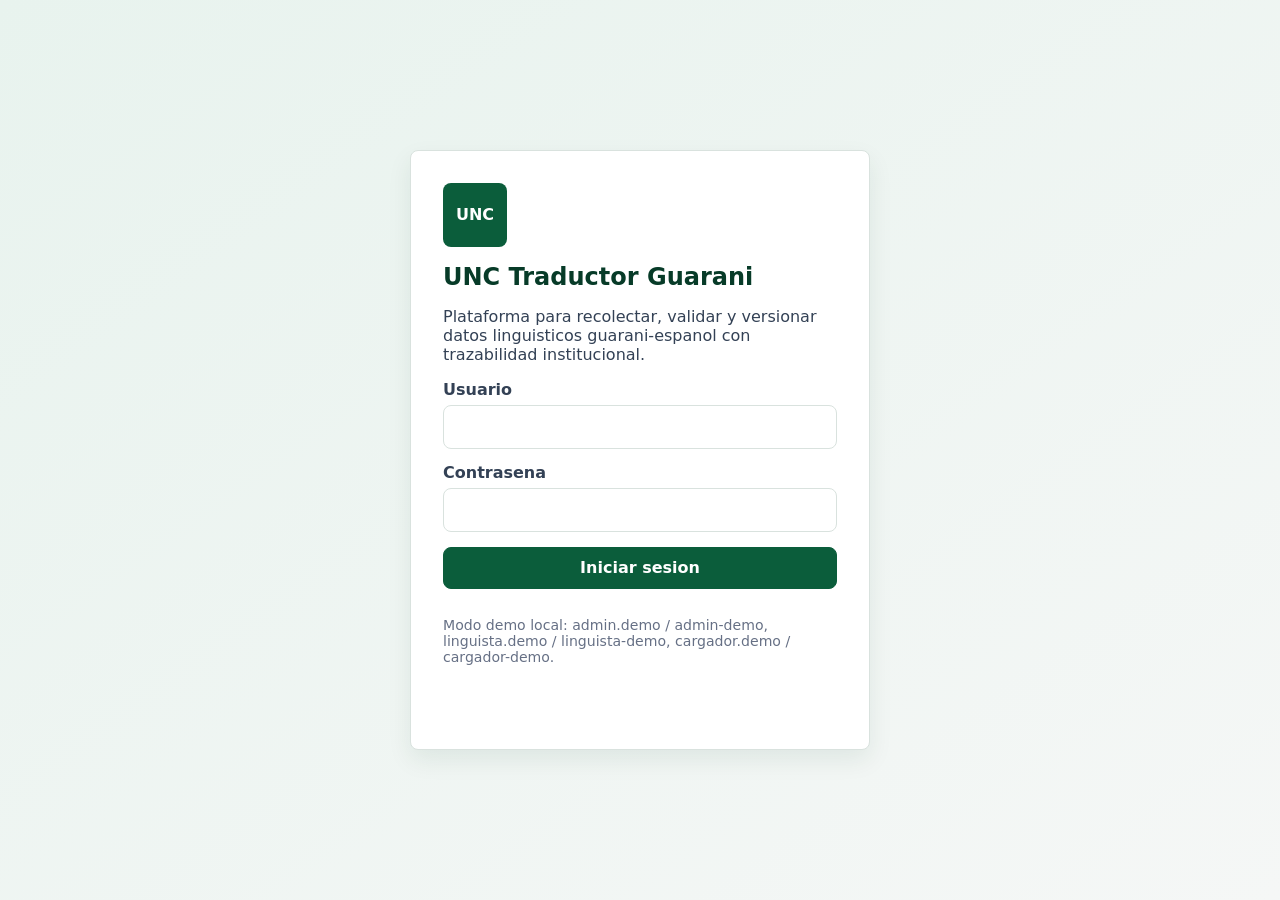
==== index.html @ 48bc78a9 "Publicar piloto UNC Traductor Guarani" ====
<!doctype html>
<html lang="es">
  <head>
    <meta charset="utf-8" />
    <meta name="viewport" content="width=device-width, initial-scale=1" />
    <meta name="theme-color" content="#0B5D3B" />
    <title>UNC Traductor Guarani</title>
    <link rel="manifest" href="manifest.json" />
    <link rel="icon" href="assets/icon.svg" type="image/svg+xml" />
    <link rel="stylesheet" href="styles.css" />
  </head>
  <body>
    <noscript>Esta aplicacion necesita JavaScript para grabar audio, guardar datos locales y sincronizar registros.</noscript>

    <section id="loginView" class="login-shell" aria-labelledby="loginTitle">
      <div class="login-panel">
        <div class="brand-mark" aria-hidden="true">UNC</div>
        <h1 id="loginTitle">UNC Traductor Guarani</h1>
        <p>Plataforma para recolectar, validar y versionar datos linguisticos guarani-espanol con trazabilidad institucional.</p>
        <form id="loginForm" class="form-grid">
          <label>
            Usuario
            <input id="loginUser" name="usuario" autocomplete="username" required />
          </label>
          <label>
            Contrasena
            <input id="loginPassword" name="password" type="password" autocomplete="current-password" required />
          </label>
          <button class="primary full" type="submit">Iniciar sesion</button>
          <p class="hint">Modo demo local: admin.demo / admin-demo, linguista.demo / linguista-demo, cargador.demo / cargador-demo.</p>
          <div id="loginMessage" class="message" role="status"></div>
        </form>
      </div>
    </section>

    <div id="appShell" class="app-shell hidden">
      <header class="topbar">
        <div class="brand">
          <div class="brand-mark small" aria-hidden="true">UNC</div>
          <div>
            <strong>UNC Traductor Guarani</strong>
            <span id="appVersionLabel">v0.1.0</span>
          </div>
        </div>
        <div class="session-box">
          <span id="onlineBadge" class="badge info">Verificando conexion</span>
          <span id="currentUserLabel"></span>
          <button id="logoutBtn" class="ghost" type="button">Salir</button>
        </div>
      </header>

      <div class="layout">
        <nav class="tabs" aria-label="Modulos principales">
          <button class="tab active" data-tab="inicio" type="button">Inicio</button>
          <button class="tab" data-tab="consentimiento" data-permission="capture" type="button">Consentimiento</button>
          <button class="tab" data-tab="perfil" data-permission="capture" type="button">Perfil</button>
          <button class="tab" data-tab="grabar" data-permission="capture" type="button">Grabar</button>
          <button class="tab" data-tab="registros" data-permission="review" type="button">Registros</button>
          <button class="tab" data-tab="dashboard" data-permission="dashboard" type="button">Dashboard</button>
          <button class="tab" data-tab="traductor" data-permission="translate" type="button">Traductor</button>
          <button class="tab" data-tab="admin" data-permission="admin" type="button">Admin</button>
          <button class="tab" data-tab="exports" data-permission="exports" type="button">Exportar</button>
          <button class="tab" data-tab="sync" type="button">Sync</button>
          <button class="tab" data-tab="ayuda" type="button">Ayuda</button>
        </nav>

        <main class="content">
          <section id="tab-inicio" class="tab-panel active" aria-labelledby="inicioTitle">
            <div class="page-heading">
              <div>
                <h2 id="inicioTitle">Inicio</h2>
                <p>Recolecta audios, textos, traducciones y correcciones validadas para construir corpus auditables y mejorar progresivamente modelos UNC.</p>
              </div>
              <button class="primary" data-jump="grabar" type="button">Nueva grabacion</button>
            </div>
            <div class="kpi-grid">
              <article class="kpi-card"><span>Grabaciones</span><strong id="kpiRecordings">0</strong></article>
              <article class="kpi-card"><span>Pendientes sync</span><strong id="kpiPending">0</strong></article>
              <article class="kpi-card"><span>Participantes</span><strong id="kpiParticipants">0</strong></article>
              <article class="kpi-card"><span>Prompts activos</span><strong id="kpiPrompts">0</strong></article>
            </div>
            <div class="panel-grid two">
              <section class="panel">
                <h3>Estado operativo</h3>
                <dl class="meta-list">
                  <div><dt>Usuario conectado</dt><dd id="homeUser">-</dd></div>
                  <div><dt>Rol</dt><dd id="homeRole">-</dd></div>
                  <div><dt>Ultima sincronizacion</dt><dd id="lastSyncAt">Sin sincronizar</dd></div>
                  <div><dt>Version de consentimiento</dt><dd id="consentVersionLabel">-</dd></div>
                  <div><dt>Backend</dt><dd id="backendModeLabel">Demo local</dd></div>
                </dl>
              </section>
              <section class="panel">
                <h3>Accesos rapidos</h3>
                <div class="quick-actions">
                  <button data-jump="consentimiento" type="button">Consentimiento</button>
                  <button data-jump="perfil" type="button">Perfil linguistico</button>
                  <button data-jump="sync" type="button">Sincronizar</button>
                  <button data-jump="ayuda" type="button">Ayuda</button>
                </div>
              </section>
            </div>
          </section>

          <section id="tab-consentimiento" class="tab-panel" aria-labelledby="consentTitle">
            <div class="page-heading">
              <div>
                <h2 id="consentTitle">Consentimiento informado</h2>
                <p>Antes de grabar, el participante debe aceptar el uso de su voz y datos linguisticos bajo reglas claras.</p>
              </div>
              <span id="consentStatusBadge" class="badge warning">Pendiente</span>
            </div>
            <form id="consentForm" class="panel form-grid">
              <div class="notice">
                Se grabara la voz del participante leyendo textos en guarani. Los audios y metadatos podran utilizarse para investigacion, desarrollo linguistico, reconocimiento de voz, evaluacion de pronunciacion y entrenamiento futuro de modelos, siempre con revision y gobernanza institucional.
              </div>
              <label>
                Alias o seudonimo
                <input id="consentAlias" name="alias" placeholder="Opcional" />
              </label>
              <label class="check-row">
                <input id="anonymousMode" type="checkbox" />
                Participacion anonima o seudonima
              </label>
              <label class="check-row">
                <input id="consentAccepted" type="checkbox" required />
                Acepto participar y autorizo la grabacion de voz bajo la version vigente del consentimiento.
              </label>
              <button class="primary" type="submit">Registrar consentimiento</button>
              <div id="consentMessage" class="message" role="status"></div>
            </form>
          </section>

          <section id="tab-perfil" class="tab-panel" aria-labelledby="profileTitle">
            <div class="page-heading">
              <div>
                <h2 id="profileTitle">Perfil linguistico minimo</h2>
                <p>El perfil evita recolectar datos personales directos y permite analizar cobertura por edad, territorio, variante y dominio del idioma.</p>
              </div>
              <span id="participantIdBadge" class="badge">Sin perfil</span>
            </div>
            <form id="profileForm" class="panel form-grid columns">
              <label>Rango de edad
                <select id="ageRange" required>
                  <option value="">Seleccionar</option>
                  <option>12-17</option><option>18-29</option><option>30-44</option><option>45-59</option><option>60+</option><option>No declara</option>
                </select>
              </label>
              <label>Departamento
                <input id="department" placeholder="Concepcion, San Pedro..." />
              </label>
              <label>Distrito
                <input id="district" />
              </label>
              <label>Comunidad
                <input id="community" />
              </label>
              <label>Lengua materna
                <select id="nativeLanguage" required>
                  <option value="">Seleccionar</option>
                  <option>Guarani</option><option>Espanol</option><option>Guarani y espanol</option><option>Otra</option><option>No declara</option>
                </select>
              </label>
              <label>Nivel de guarani
                <select id="guaraniLevel" required>
                  <option value="">Seleccionar</option>
                  <option>Basico</option><option>Intermedio</option><option>Avanzado</option><option>Nativo</option><option>No declara</option>
                </select>
              </label>
              <label>Variante guarani
                <input id="guaraniVariant" placeholder="Si corresponde" />
              </label>
              <label>Otros idiomas
                <input id="otherLanguages" placeholder="Separar por coma" />
              </label>
              <button class="primary span" type="submit">Guardar perfil</button>
              <div id="profileMessage" class="message span" role="status"></div>
            </form>
          </section>

          <section id="tab-grabar" class="tab-panel" aria-labelledby="recordTitle">
            <div class="page-heading">
              <div>
                <h2 id="recordTitle">Lectura guiada y grabacion</h2>
                <p>Los textos se seleccionan priorizando baja cobertura para mejorar el valor de cada nueva muestra del corpus acustico.</p>
              </div>
              <button id="nextPromptBtn" type="button">Siguiente texto</button>
            </div>
            <section class="prompt-panel">
              <div class="prompt-meta">
                <span id="promptIdLabel">prompt_id: -</span>
                <span id="promptTopicLabel">tema: -</span>
                <span id="promptDifficultyLabel">nivel: -</span>
              </div>
              <p id="promptText" class="prompt-text">Cargando texto...</p>
              <details>
                <summary>Traduccion y fuente</summary>
                <p id="promptSpanish">Sin traduccion disponible.</p>
                <p id="promptSource" class="hint"></p>
              </details>
            </section>
            <section class="panel recorder">
              <div class="rec-status">
                <span id="recordState" class="badge">Listo</span>
                <strong id="recordTimer">00:00</strong>
                <span id="recordQualityHint" class="hint">Duracion valida: 1.2 a 90 segundos.</span>
              </div>
              <div class="rec-controls">
                <button id="startRecordBtn" class="primary" type="button">Grabar</button>
                <button id="pauseRecordBtn" type="button" disabled>Pausar</button>
                <button id="stopRecordBtn" type="button" disabled>Detener</button>
                <button id="discardRecordBtn" class="danger" type="button" disabled>Descartar</button>
              </div>
              <audio id="audioPlayback" controls class="full-width hidden"></audio>
              <label>Notas de campo
                <textarea id="fieldNotes" rows="3" placeholder="Ruido, interrupciones, variante, observaciones breves..."></textarea>
              </label>
              <div class="rec-controls">
                <button id="saveLocalBtn" class="primary" type="button" disabled>Guardar en cola</button>
                <button id="syncNowBtn" type="button">Sincronizar ahora</button>
              </div>
              <div id="recordMessage" class="message" role="status"></div>
            </section>
          </section>

          <section id="tab-registros" class="tab-panel" aria-labelledby="recordsTitle">
            <div class="page-heading">
              <div>
                <h2 id="recordsTitle">Registros</h2>
                <p>Revision de metadatos, estado de sincronizacion y calidad de audio.</p>
              </div>
              <button id="refreshRecordsBtn" type="button">Actualizar</button>
            </div>
            <div class="workbench">
              <aside class="filters panel">
                <h3>Filtros</h3>
                <label>Estado calidad
                  <select id="filterQuality"><option value="">Todos</option></select>
                </label>
                <label>Sincronizacion
                  <select id="filterSync">
                    <option value="">Todos</option>
                    <option>PENDIENTE</option>
                    <option>SINCRONIZADO</option>
                    <option>ERROR_SYNC</option>
                    <option>LOCAL_DEMO</option>
                  </select>
                </label>
                <label>Buscar texto
                  <input id="filterSearch" />
                </label>
              </aside>
              <section class="panel table-panel">
                <div id="recordsTable" class="table-wrap"></div>
              </section>
            </div>
          </section>

          <section id="tab-dashboard" class="tab-panel" aria-labelledby="dashboardTitle">
            <div class="page-heading">
              <div>
                <h2 id="dashboardTitle">Dashboard</h2>
                <p>Indicadores funcionales para cobertura, calidad, sincronizacion y evolucion temporal.</p>
              </div>
              <button id="refreshDashboardBtn" type="button">Recalcular</button>
            </div>
            <div class="kpi-grid">
              <article class="kpi-card"><span>Textos cubiertos</span><strong id="dashCovered">0</strong></article>
              <article class="kpi-card"><span>Pendiente revision</span><strong id="dashPendingReview">0</strong></article>
              <article class="kpi-card"><span>Aprobadas</span><strong id="dashApproved">0</strong></article>
              <article class="kpi-card"><span>Duracion total</span><strong id="dashDuration">0m</strong></article>
            </div>
            <div class="panel-grid two">
              <section class="panel"><h3>Cobertura por tema</h3><div id="topicChart" class="bar-chart"></div></section>
              <section class="panel"><h3>Estados de calidad</h3><div id="qualityChart" class="bar-chart"></div></section>
            </div>
            <section class="panel"><h3>Cobertura por texto</h3><div id="promptCoverageChart" class="bar-chart dense"></div></section>
          </section>

          <section id="tab-traductor" class="tab-panel" aria-labelledby="translatorTitle">
            <div class="page-heading">
              <div>
                <h2 id="translatorTitle">Retroalimentacion del traductor</h2>
                <p>Las evaluaciones y correcciones no entrenan automaticamente el modelo: entran a revision y solo luego alimentan el corpus paralelo.</p>
              </div>
              <span id="modelVersionBadge" class="badge info">Modelo: no conectado</span>
            </div>
            <form id="translatorForm" class="panel form-grid">
              <label>Direccion
                <select id="translationDirection">
                  <option value="gn-es">Guarani a espanol</option>
                  <option value="es-gn">Espanol a guarani</option>
                </select>
              </label>
              <label>Texto original
                <textarea id="translationInput" rows="4" required></textarea>
              </label>
              <button class="primary" type="submit">Consultar traductor</button>
              <label>Traduccion generada
                <textarea id="translationOutput" rows="4" readonly></textarea>
              </label>
              <label>Correccion humana
                <textarea id="translationCorrection" rows="4" placeholder="Completar si la traduccion requiere correccion"></textarea>
              </label>
              <label>Evaluacion
                <select id="translationRating">
                  <option value="">Seleccionar</option>
                  <option value="CORRECTA">Correcta</option>
                  <option value="PARCIAL">Parcial</option>
                  <option value="INCORRECTA">Incorrecta</option>
                </select>
              </label>
              <button id="saveFeedbackBtn" type="button">Guardar evaluacion</button>
              <div id="translatorMessage" class="message" role="status"></div>
            </form>
          </section>

          <section id="tab-admin" class="tab-panel" aria-labelledby="adminTitle">
            <div class="page-heading">
              <div>
                <h2 id="adminTitle">Administracion</h2>
                <p>Gestion de textos, catalogos operativos y revision linguistica en modo demo local o backend configurado.</p>
              </div>
            </div>
            <div class="panel-grid two">
              <section class="panel">
                <h3>Nuevo texto de lectura</h3>
                <form id="promptForm" class="form-grid">
                  <label>Texto guarani<textarea id="adminPromptText" rows="4" required></textarea></label>
                  <label>Texto normalizado<textarea id="adminPromptNormalized" rows="3"></textarea></label>
                  <label>Traduccion espanol<textarea id="adminPromptSpanish" rows="3"></textarea></label>
                  <label>Tema<input id="adminPromptTopic" /></label>
                  <label>Nivel<select id="adminPromptDifficulty"><option>basico</option><option>intermedio</option><option>avanzado</option></select></label>
                  <label>Fuente<input id="adminPromptSource" /></label>
                  <button class="primary" type="submit">Guardar texto</button>
                </form>
              </section>
              <section class="panel">
                <h3>Textos disponibles</h3>
                <div id="adminPromptsTable" class="table-wrap"></div>
              </section>
            </div>
          </section>

          <section id="tab-exports" class="tab-panel" aria-labelledby="exportsTitle">
            <div class="page-heading">
              <div>
                <h2 id="exportsTitle">Exportacion para corpus</h2>
                <p>Separa corpus acustico, monolingue y paralelo; distingue datos crudos, validados y rechazados.</p>
              </div>
            </div>
            <div class="panel-grid two">
              <section class="panel">
                <h3>Archivos locales</h3>
                <div class="quick-actions">
                  <button data-export="metadata_recordings.csv" type="button">metadata_recordings.csv</button>
                  <button data-export="participants_anonymized.csv" type="button">participants_anonymized.csv</button>
                  <button data-export="prompts.csv" type="button">prompts.csv</button>
                  <button data-export="manifest_asr.jsonl" type="button">manifest_asr.jsonl</button>
                  <button data-export="parallel_guarani_spanish.csv" type="button">parallel_guarani_spanish.csv</button>
                  <button data-export="quality_review.csv" type="button">quality_review.csv</button>
                </div>
              </section>
              <section class="panel">
                <h3>Ciclo incremental</h3>
                <ol class="compact-list">
                  <li>Dato recibido y validacion automatica.</li>
                  <li>Revision humana por rol autorizado.</li>
                  <li>Ingreso al corpus institucional versionado.</li>
                  <li>Entrenamiento por lotes y evaluacion.</li>
                  <li>Publicacion solo si supera metricas minimas.</li>
                </ol>
              </section>
            </div>
          </section>

          <section id="tab-sync" class="tab-panel" aria-labelledby="syncTitle">
            <div class="page-heading">
              <div>
                <h2 id="syncTitle">Sincronizacion offline</h2>
                <p>Los datos locales no se borran hasta confirmar guardado remoto de audio y metadatos.</p>
              </div>
              <button id="manualSyncBtn" class="primary" type="button">Sincronizar pendientes</button>
            </div>
            <section class="panel">
              <dl class="meta-list">
                <div><dt>Registros pendientes</dt><dd id="syncPendingCount">0</dd></div>
                <div><dt>Errores de sync</dt><dd id="syncErrorCount">0</dd></div>
                <div><dt>Ultimo intento</dt><dd id="syncLastAttempt">Sin intentos</dd></div>
              </dl>
              <div id="syncLog" class="event-log"></div>
            </section>
          </section>

          <section id="tab-ayuda" class="tab-panel" aria-labelledby="helpTitle">
            <div class="page-heading">
              <div>
                <h2 id="helpTitle">Ayuda</h2>
                <p>Version piloto auditable. Para produccion, configurar Google Apps Script, Google Sheets, Drive o API UNC institucional.</p>
              </div>
            </div>
            <div class="panel-grid two">
              <section class="panel">
                <h3>Corpus separados</h3>
                <ul class="compact-list">
                  <li>Corpus acustico: audio y texto leido en guarani.</li>
                  <li>Corpus monolingue: textos normalizados en guarani.</li>
                  <li>Corpus paralelo: pares guarani-espanol validados.</li>
                </ul>
              </section>
              <section class="panel">
                <h3>Documentacion</h3>
                <ul class="compact-list">
                  <li><a href="docs/manual_usuario.md">Manual de usuario</a></li>
                  <li><a href="docs/manual_tecnico.md">Manual tecnico</a></li>
                  <li><a href="docs/diccionario_datos.md">Diccionario de datos</a></li>
                  <li><a href="docs/consentimiento.md">Consentimiento</a></li>
                  <li><a href="docs/guia_validacion_linguistica.md">Guia de validacion</a></li>
                </ul>
              </section>
            </div>
          </section>
        </main>
      </div>
    </div>

    <script src="config.js"></script>
    <script src="app.js"></script>
  </body>
</html>
---- styles.css ----
:root {
  --green: #0b5d3b;
  --green-dark: #073b28;
  --green-light: #e8f3ee;
  --gold: #c8a24a;
  --bg: #f5f7f6;
  --text: #334155;
  --muted: #667085;
  --danger: #b42318;
  --warning: #b7791f;
  --info: #1d4ed8;
  --white: #ffffff;
  --border: #d9e2de;
  --shadow: 0 10px 24px rgba(7, 59, 40, 0.08);
}

* {
  box-sizing: border-box;
}

html {
  font-family: Inter, ui-sans-serif, system-ui, -apple-system, BlinkMacSystemFont, "Segoe UI", sans-serif;
  color: var(--text);
  background: var(--bg);
}

body {
  margin: 0;
  min-height: 100vh;
}

button,
input,
select,
textarea {
  font: inherit;
}

button {
  min-height: 42px;
  border: 1px solid var(--border);
  border-radius: 8px;
  padding: 0.65rem 0.9rem;
  background: var(--white);
  color: var(--green-dark);
  cursor: pointer;
  font-weight: 700;
}

button:hover {
  border-color: var(--green);
}

button:disabled {
  cursor: not-allowed;
  opacity: 0.55;
}

a {
  color: var(--green);
  font-weight: 700;
}

input,
select,
textarea {
  width: 100%;
  border: 1px solid var(--border);
  border-radius: 8px;
  padding: 0.72rem 0.78rem;
  color: var(--text);
  background: var(--white);
}

textarea {
  resize: vertical;
}

label {
  display: grid;
  gap: 0.38rem;
  font-weight: 700;
}

.hidden {
  display: none !important;
}

.login-shell {
  min-height: 100vh;
  display: grid;
  place-items: center;
  padding: 1rem;
  background: linear-gradient(145deg, var(--green-light), var(--bg));
}

.login-panel {
  width: min(100%, 460px);
  padding: 2rem;
  background: var(--white);
  border: 1px solid var(--border);
  border-radius: 8px;
  box-shadow: var(--shadow);
}

.login-panel h1 {
  margin: 1rem 0 0.5rem;
  color: var(--green-dark);
}

.brand-mark {
  width: 64px;
  height: 64px;
  display: grid;
  place-items: center;
  border-radius: 8px;
  background: var(--green);
  color: var(--white);
  font-weight: 900;
  letter-spacing: 0;
}

.brand-mark.small {
  width: 42px;
  height: 42px;
  font-size: 0.8rem;
}

.app-shell {
  min-height: 100vh;
}

.topbar {
  position: sticky;
  top: 0;
  z-index: 20;
  min-height: 64px;
  display: flex;
  align-items: center;
  justify-content: space-between;
  gap: 1rem;
  padding: 0.65rem 1rem;
  border-bottom: 1px solid var(--border);
  background: rgba(255, 255, 255, 0.96);
  backdrop-filter: blur(8px);
}

.brand,
.session-box {
  display: flex;
  align-items: center;
  gap: 0.75rem;
}

.brand span,
.hint,
.prompt-meta,
.meta-list dt {
  color: var(--muted);
  font-size: 0.88rem;
}

.layout {
  display: grid;
  grid-template-columns: 230px 1fr;
  min-height: calc(100vh - 64px);
}

.tabs {
  position: sticky;
  top: 64px;
  align-self: start;
  height: calc(100vh - 64px);
  padding: 1rem;
  border-right: 1px solid var(--border);
  background: var(--white);
  overflow-y: auto;
}

.tab {
  width: 100%;
  justify-content: flex-start;
  margin-bottom: 0.35rem;
  text-align: left;
  border-color: transparent;
  background: transparent;
}

.tab.active {
  background: var(--green-light);
  border-color: #b9d6ca;
  color: var(--green-dark);
}

.content {
  padding: 1.2rem;
  min-width: 0;
}

.tab-panel {
  display: none;
}

.tab-panel.active {
  display: block;
}

.page-heading {
  display: flex;
  justify-content: space-between;
  align-items: start;
  gap: 1rem;
  margin-bottom: 1rem;
}

.page-heading h2,
.panel h3 {
  margin: 0 0 0.35rem;
  color: var(--green-dark);
}

.page-heading p,
.panel p {
  margin: 0;
  color: var(--muted);
}

.panel,
.kpi-card,
.prompt-panel {
  background: var(--white);
  border: 1px solid var(--border);
  border-radius: 8px;
  box-shadow: var(--shadow);
}

.panel {
  padding: 1rem;
}

.kpi-grid {
  display: grid;
  grid-template-columns: repeat(4, minmax(0, 1fr));
  gap: 0.8rem;
  margin-bottom: 1rem;
}

.kpi-card {
  padding: 1rem;
}

.kpi-card span {
  display: block;
  color: var(--muted);
  font-weight: 700;
}

.kpi-card strong {
  display: block;
  margin-top: 0.4rem;
  color: var(--green-dark);
  font-size: 2rem;
}

.panel-grid {
  display: grid;
  gap: 1rem;
}

.panel-grid.two {
  grid-template-columns: repeat(2, minmax(0, 1fr));
}

.form-grid {
  display: grid;
  gap: 0.9rem;
}

.form-grid.columns {
  grid-template-columns: repeat(2, minmax(0, 1fr));
}

.span,
.full {
  grid-column: 1 / -1;
}

.primary {
  color: var(--white);
  border-color: var(--green);
  background: var(--green);
}

.primary:hover {
  border-color: var(--green-dark);
  background: var(--green-dark);
}

.ghost {
  border-color: transparent;
  background: transparent;
}

.danger {
  border-color: #ffd6d2;
  color: var(--danger);
  background: #fff4f2;
}

.badge {
  display: inline-flex;
  align-items: center;
  min-height: 28px;
  width: fit-content;
  border-radius: 999px;
  padding: 0.25rem 0.62rem;
  background: var(--green-light);
  color: var(--green-dark);
  font-size: 0.82rem;
  font-weight: 800;
}

.badge.warning {
  background: #fff6df;
  color: var(--warning);
}

.badge.danger {
  background: #fff4f2;
  color: var(--danger);
}

.badge.info {
  background: #e7efff;
  color: var(--info);
}

.notice {
  padding: 0.9rem;
  border: 1px solid #d8c187;
  border-radius: 8px;
  background: #fff9e9;
  color: #4c3b11;
  line-height: 1.45;
}

.check-row {
  display: flex;
  align-items: start;
  gap: 0.6rem;
}

.check-row input {
  width: auto;
  margin-top: 0.25rem;
}

.meta-list {
  display: grid;
  gap: 0.75rem;
  margin: 0;
}

.meta-list div {
  display: flex;
  justify-content: space-between;
  gap: 1rem;
  border-bottom: 1px solid var(--border);
  padding-bottom: 0.55rem;
}

.meta-list dd {
  margin: 0;
  font-weight: 800;
  text-align: right;
}

.quick-actions,
.rec-controls {
  display: flex;
  flex-wrap: wrap;
  gap: 0.65rem;
}

.prompt-panel {
  padding: 1rem;
  margin-bottom: 1rem;
  border-left: 6px solid var(--green);
}

.prompt-meta {
  display: flex;
  flex-wrap: wrap;
  gap: 0.7rem;
  margin-bottom: 0.7rem;
}

.prompt-text {
  margin: 0;
  color: var(--green-dark);
  font-size: clamp(1.55rem, 2.2vw, 2.35rem);
  line-height: 1.35;
  font-weight: 850;
}

.recorder {
  display: grid;
  gap: 1rem;
}

.rec-status {
  display: flex;
  align-items: center;
  flex-wrap: wrap;
  gap: 0.8rem;
}

#recordTimer {
  min-width: 72px;
  color: var(--green-dark);
  font-size: 1.45rem;
}

.full-width {
  width: 100%;
}

.workbench {
  display: grid;
  grid-template-columns: 260px 1fr;
  gap: 1rem;
}

.filters {
  align-self: start;
  position: sticky;
  top: 80px;
  display: grid;
  gap: 0.8rem;
}

.table-wrap {
  width: 100%;
  overflow-x: auto;
}

table {
  width: 100%;
  border-collapse: collapse;
  min-width: 720px;
}

th,
td {
  padding: 0.7rem;
  border-bottom: 1px solid var(--border);
  text-align: left;
  vertical-align: top;
}

th {
  color: var(--green-dark);
  background: var(--green-light);
  font-size: 0.86rem;
}

.message {
  min-height: 24px;
  color: var(--green-dark);
  font-weight: 700;
}

.message.error {
  color: var(--danger);
}

.bar-chart {
  display: grid;
  gap: 0.65rem;
}

.bar-row {
  display: grid;
  grid-template-columns: minmax(120px, 220px) 1fr 48px;
  gap: 0.6rem;
  align-items: center;
}

.bar-track {
  height: 12px;
  border-radius: 999px;
  background: #e5ece9;
  overflow: hidden;
}

.bar-fill {
  height: 100%;
  width: 0%;
  background: var(--green);
}

.dense .bar-row {
  grid-template-columns: minmax(140px, 1fr) 2fr 48px;
}

.compact-list {
  margin: 0;
  padding-left: 1.2rem;
  line-height: 1.7;
}

.event-log {
  display: grid;
  gap: 0.5rem;
  max-height: 340px;
  overflow: auto;
}

.event-log div {
  border-left: 4px solid var(--green);
  padding: 0.55rem 0.7rem;
  background: var(--green-light);
  border-radius: 8px;
}

@media (max-width: 920px) {
  .layout {
    grid-template-columns: 1fr;
  }

  .tabs {
    position: sticky;
    top: 64px;
    z-index: 15;
    height: auto;
    display: flex;
    gap: 0.35rem;
    overflow-x: auto;
    border-right: 0;
    border-bottom: 1px solid var(--border);
  }

  .tab {
    width: auto;
    min-width: max-content;
    margin: 0;
  }

  .kpi-grid,
  .panel-grid.two,
  .form-grid.columns,
  .workbench {
    grid-template-columns: 1fr;
  }

  .filters {
    position: static;
  }
}

@media (max-width: 620px) {
  .topbar,
  .page-heading,
  .meta-list div {
    align-items: stretch;
    flex-direction: column;
  }

  .session-box {
    align-items: stretch;
    flex-wrap: wrap;
  }

  .content {
    padding: 0.85rem;
  }

  .login-panel {
    padding: 1.2rem;
  }

  button {
    width: 100%;
  }

  .quick-actions button,
  .rec-controls button {
    flex: 1 1 170px;
  }

  .prompt-text {
    font-size: 1.42rem;
  }
}
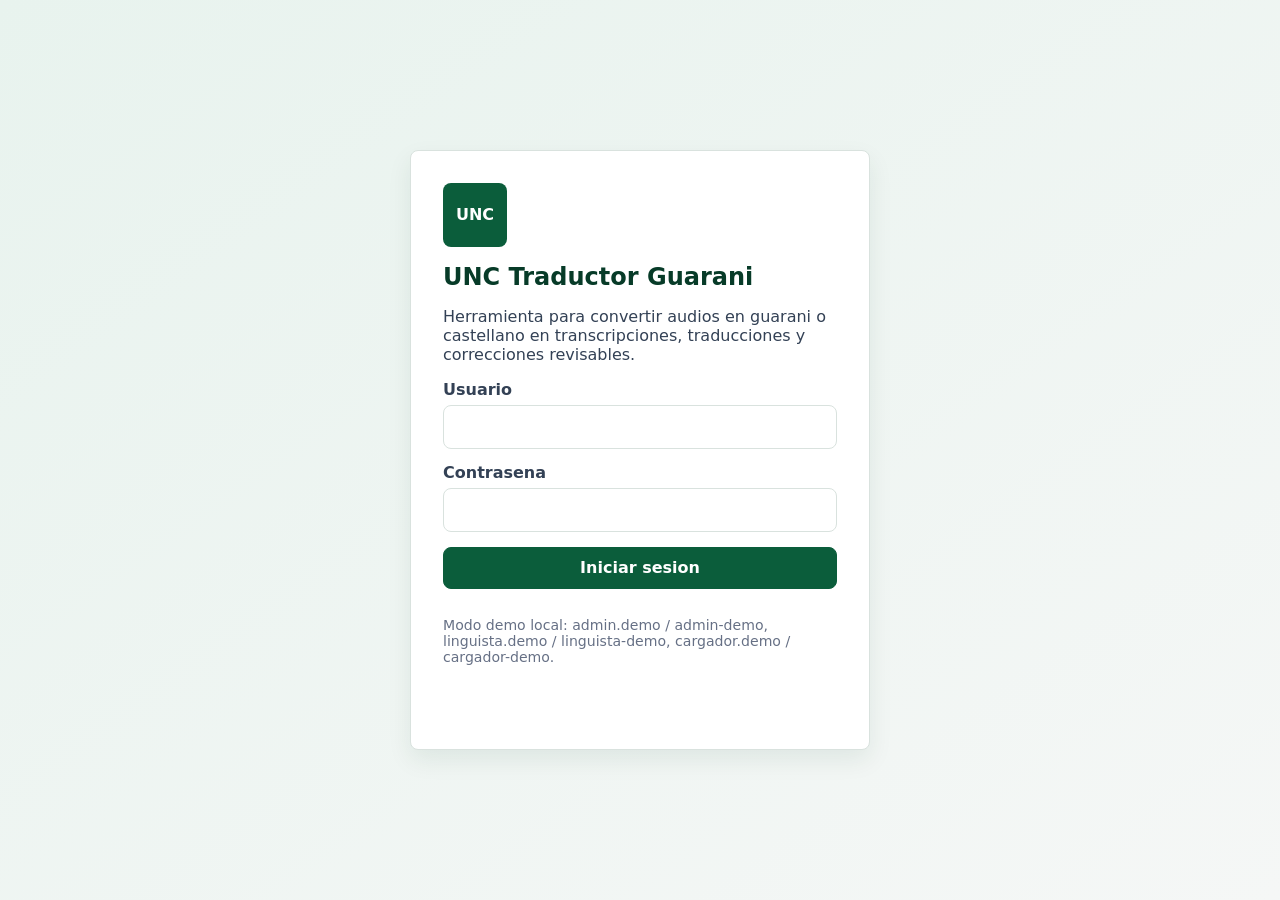
==== commit 3cc4a851: "Clarify audio translation workflow" ====
--- a/index.html
+++ b/index.html
@@ -10,13 +10,13 @@
     <link rel="stylesheet" href="styles.css" />
   </head>
   <body>
-    <noscript>Esta aplicacion necesita JavaScript para grabar audio, guardar datos locales y sincronizar registros.</noscript>
+    <noscript>Esta aplicacion necesita JavaScript para grabar o cargar audio, escribir traducciones, guardar datos locales y sincronizar aportes.</noscript>
 
     <section id="loginView" class="login-shell" aria-labelledby="loginTitle">
       <div class="login-panel">
         <div class="brand-mark" aria-hidden="true">UNC</div>
         <h1 id="loginTitle">UNC Traductor Guarani</h1>
-        <p>Plataforma para recolectar, validar y versionar datos linguisticos guarani-espanol con trazabilidad institucional.</p>
+        <p>Herramienta para convertir audios en guarani o castellano en transcripciones, traducciones y correcciones revisables.</p>
         <form id="loginForm" class="form-grid">
           <label>
             Usuario
@@ -27,7 +27,7 @@
             <input id="loginPassword" name="password" type="password" autocomplete="current-password" required />
           </label>
           <button class="primary full" type="submit">Iniciar sesion</button>
-          <p class="hint">Modo demo local: admin.demo / admin-demo, linguista.demo / linguista-demo, cargador.demo / cargador-demo.</p>
+          <p id="loginHint" class="hint">Use las credenciales asignadas para este piloto.</p>
           <div id="loginMessage" class="message" role="status"></div>
         </form>
       </div>
@@ -39,7 +39,7 @@
           <div class="brand-mark small" aria-hidden="true">UNC</div>
           <div>
             <strong>UNC Traductor Guarani</strong>
-            <span id="appVersionLabel">v0.1.0</span>
+            <span id="appVersionLabel">v0.1.1-piloto</span>
           </div>
         </div>
         <div class="session-box">
@@ -51,33 +51,33 @@
 
       <div class="layout">
         <nav class="tabs" aria-label="Modulos principales">
-          <button class="tab active" data-tab="inicio" type="button">Inicio</button>
+          <button class="tab active" data-tab="grabar" data-permission="capture" type="button">Traducir audio</button>
+          <button class="tab" data-tab="registros" type="button">Aportes</button>
+          <button class="tab" data-tab="inicio" type="button">Resumen</button>
           <button class="tab" data-tab="consentimiento" data-permission="capture" type="button">Consentimiento</button>
           <button class="tab" data-tab="perfil" data-permission="capture" type="button">Perfil</button>
-          <button class="tab" data-tab="grabar" data-permission="capture" type="button">Grabar</button>
-          <button class="tab" data-tab="registros" data-permission="review" type="button">Registros</button>
           <button class="tab" data-tab="dashboard" data-permission="dashboard" type="button">Dashboard</button>
-          <button class="tab" data-tab="traductor" data-permission="translate" type="button">Traductor</button>
-          <button class="tab" data-tab="admin" data-permission="admin" type="button">Admin</button>
+          <button class="tab" data-tab="traductor" data-permission="translate" type="button">Traductor texto</button>
+          <button class="tab" data-tab="admin" data-permission="admin" type="button">Textos</button>
           <button class="tab" data-tab="exports" data-permission="exports" type="button">Exportar</button>
           <button class="tab" data-tab="sync" type="button">Sync</button>
           <button class="tab" data-tab="ayuda" type="button">Ayuda</button>
         </nav>
 
         <main class="content">
-          <section id="tab-inicio" class="tab-panel active" aria-labelledby="inicioTitle">
-            <div class="page-heading">
-              <div>
-                <h2 id="inicioTitle">Inicio</h2>
-                <p>Recolecta audios, textos, traducciones y correcciones validadas para construir corpus auditables y mejorar progresivamente modelos UNC.</p>
-              </div>
-              <button class="primary" data-jump="grabar" type="button">Nueva grabacion</button>
+          <section id="tab-inicio" class="tab-panel" aria-labelledby="inicioTitle">
+            <div class="page-heading">
+              <div>
+                <h2 id="inicioTitle">Resumen</h2>
+                <p>Estado general de aportes, sincronizacion y revision. Para trabajar, use primero Traducir audio y luego Aportes.</p>
+              </div>
+              <button class="primary" data-jump="grabar" type="button">Traducir audio</button>
             </div>
             <div class="kpi-grid">
-              <article class="kpi-card"><span>Grabaciones</span><strong id="kpiRecordings">0</strong></article>
+              <article class="kpi-card"><span>Aportes</span><strong id="kpiRecordings">0</strong></article>
               <article class="kpi-card"><span>Pendientes sync</span><strong id="kpiPending">0</strong></article>
               <article class="kpi-card"><span>Participantes</span><strong id="kpiParticipants">0</strong></article>
-              <article class="kpi-card"><span>Prompts activos</span><strong id="kpiPrompts">0</strong></article>
+              <article class="kpi-card"><span>Textos sugeridos</span><strong id="kpiPrompts">0</strong></article>
             </div>
             <div class="panel-grid two">
               <section class="panel">
@@ -112,7 +112,7 @@
             </div>
             <form id="consentForm" class="panel form-grid">
               <div class="notice">
-                Se grabara la voz del participante leyendo textos en guarani. Los audios y metadatos podran utilizarse para investigacion, desarrollo linguistico, reconocimiento de voz, evaluacion de pronunciacion y entrenamiento futuro de modelos, siempre con revision y gobernanza institucional.
+                Se grabara o cargara la voz del participante para transcribir y traducir entre guarani y castellano. Los audios y metadatos podran utilizarse para investigacion, desarrollo linguistico, reconocimiento de voz, evaluacion de pronunciacion y entrenamiento futuro de modelos, siempre con revision y gobernanza institucional.
               </div>
               <label>
                 Alias o seudonimo
@@ -135,7 +135,7 @@
             <div class="page-heading">
               <div>
                 <h2 id="profileTitle">Perfil linguistico minimo</h2>
-                <p>El perfil evita recolectar datos personales directos y permite analizar cobertura por edad, territorio, variante y dominio del idioma.</p>
+                <p>El perfil minimo permite interpretar cada traduccion sin pedir documentos, telefono ni datos personales innecesarios.</p>
               </div>
               <span id="participantIdBadge" class="badge">Sin perfil</span>
             </div>
@@ -178,56 +178,78 @@
             </form>
           </section>
 
-          <section id="tab-grabar" class="tab-panel" aria-labelledby="recordTitle">
-            <div class="page-heading">
-              <div>
-                <h2 id="recordTitle">Lectura guiada y grabacion</h2>
-                <p>Los textos se seleccionan priorizando baja cobertura para mejorar el valor de cada nueva muestra del corpus acustico.</p>
-              </div>
-              <button id="nextPromptBtn" type="button">Siguiente texto</button>
-            </div>
-            <section class="prompt-panel">
+          <section id="tab-grabar" class="tab-panel active" aria-labelledby="recordTitle">
+            <div class="page-heading">
+              <div>
+                <h2 id="recordTitle">Traducir audio</h2>
+                <p>Grabe o cargue un audio, escriba lo que se escucha y complete la traduccion al otro idioma.</p>
+              </div>
+              <button id="syncNowBtn" type="button">Sincronizar</button>
+            </div>
+            <div class="translation-workspace">
+              <section class="panel recorder">
+                <h3>Audio</h3>
+                <label>Direccion de traduccion
+                  <select id="audioTranslationDirection">
+                    <option value="gn-es">Audio guarani -> castellano</option>
+                    <option value="es-gn">Audio castellano -> guarani</option>
+                  </select>
+                </label>
+                <div class="rec-status">
+                  <span id="recordState" class="badge">Listo</span>
+                  <strong id="recordTimer">00:00</strong>
+                  <span id="recordQualityHint" class="hint">Duracion valida: 1.2 a 90 segundos.</span>
+                </div>
+                <div class="rec-controls">
+                  <button id="startRecordBtn" class="primary" type="button">Grabar</button>
+                  <button id="pauseRecordBtn" type="button" disabled>Pausar</button>
+                  <button id="stopRecordBtn" type="button" disabled>Detener</button>
+                  <button id="discardRecordBtn" class="danger" type="button" disabled>Descartar</button>
+                </div>
+                <label>Archivo de audio
+                  <input id="audioFileInput" type="file" accept="audio/*" />
+                </label>
+                <audio id="audioPlayback" controls class="full-width hidden"></audio>
+              </section>
+
+              <section class="panel form-grid">
+                <h3>Texto y traduccion</h3>
+                <label><span id="sourceTextLabel">Transcripcion en guarani</span>
+                  <textarea id="sourceText" rows="5" placeholder="Escriba aqui lo que se escucha en el audio."></textarea>
+                </label>
+                <label><span id="targetTextLabel">Traduccion al castellano</span>
+                  <textarea id="targetText" rows="5" placeholder="Escriba o corrija la traduccion."></textarea>
+                </label>
+                <label>Notas
+                  <textarea id="fieldNotes" rows="3" placeholder="Dudas, variante, ruido, nombres que deban anonimizarse..."></textarea>
+                </label>
+                <div class="rec-controls">
+                  <button id="saveLocalBtn" class="primary" type="button" disabled>Guardar aporte</button>
+                  <button data-jump="registros" type="button">Ver aportes</button>
+                </div>
+                <div id="recordMessage" class="message" role="status"></div>
+              </section>
+            </div>
+
+            <section class="panel compact-panel">
+              <h3>Texto sugerido opcional</h3>
               <div class="prompt-meta">
                 <span id="promptIdLabel">prompt_id: -</span>
                 <span id="promptTopicLabel">tema: -</span>
                 <span id="promptDifficultyLabel">nivel: -</span>
               </div>
-              <p id="promptText" class="prompt-text">Cargando texto...</p>
-              <details>
-                <summary>Traduccion y fuente</summary>
-                <p id="promptSpanish">Sin traduccion disponible.</p>
-                <p id="promptSource" class="hint"></p>
-              </details>
+              <p id="promptText" class="suggested-text">Cargando texto...</p>
+              <p id="promptSpanish" class="hint"></p>
+              <p id="promptSource" class="hint"></p>
+              <button id="nextPromptBtn" type="button">Otro texto</button>
             </section>
-            <section class="panel recorder">
-              <div class="rec-status">
-                <span id="recordState" class="badge">Listo</span>
-                <strong id="recordTimer">00:00</strong>
-                <span id="recordQualityHint" class="hint">Duracion valida: 1.2 a 90 segundos.</span>
-              </div>
-              <div class="rec-controls">
-                <button id="startRecordBtn" class="primary" type="button">Grabar</button>
-                <button id="pauseRecordBtn" type="button" disabled>Pausar</button>
-                <button id="stopRecordBtn" type="button" disabled>Detener</button>
-                <button id="discardRecordBtn" class="danger" type="button" disabled>Descartar</button>
-              </div>
-              <audio id="audioPlayback" controls class="full-width hidden"></audio>
-              <label>Notas de campo
-                <textarea id="fieldNotes" rows="3" placeholder="Ruido, interrupciones, variante, observaciones breves..."></textarea>
-              </label>
-              <div class="rec-controls">
-                <button id="saveLocalBtn" class="primary" type="button" disabled>Guardar en cola</button>
-                <button id="syncNowBtn" type="button">Sincronizar ahora</button>
-              </div>
-              <div id="recordMessage" class="message" role="status"></div>
-            </section>
           </section>
 
           <section id="tab-registros" class="tab-panel" aria-labelledby="recordsTitle">
             <div class="page-heading">
               <div>
-                <h2 id="recordsTitle">Registros</h2>
-                <p>Revision de metadatos, estado de sincronizacion y calidad de audio.</p>
+                <h2 id="recordsTitle">Aportes</h2>
+                <p>Busque un aporte guardado y use Editar / corregir para cambiar transcripcion, traduccion, notas o estado.</p>
               </div>
               <button id="refreshRecordsBtn" type="button">Actualizar</button>
             </div>
@@ -254,6 +276,38 @@
                 <div id="recordsTable" class="table-wrap"></div>
               </section>
             </div>
+            <section id="editContributionPanel" class="panel edit-panel hidden" aria-labelledby="editContributionTitle">
+              <div class="page-heading compact">
+                <div>
+                  <h3 id="editContributionTitle">Editar aporte</h3>
+                  <p id="editContributionId" class="hint"></p>
+                </div>
+                <button id="cancelEditContributionBtn" type="button">Cerrar</button>
+              </div>
+              <audio id="editAudioPlayback" controls class="full-width hidden"></audio>
+              <form id="editContributionForm" class="form-grid columns">
+                <label>Direccion
+                  <select id="editTranslationDirection">
+                    <option value="gn-es">Guarani -> castellano</option>
+                    <option value="es-gn">Castellano -> guarani</option>
+                  </select>
+                </label>
+                <label>Estado
+                  <select id="editQualityStatus"></select>
+                </label>
+                <label class="span">Transcripcion
+                  <textarea id="editSourceText" rows="5"></textarea>
+                </label>
+                <label class="span">Traduccion
+                  <textarea id="editTargetText" rows="5"></textarea>
+                </label>
+                <label class="span">Notas de correccion
+                  <textarea id="editReviewNotes" rows="3"></textarea>
+                </label>
+                <button class="primary span" type="submit">Guardar correccion</button>
+                <div id="editContributionMessage" class="message span" role="status"></div>
+              </form>
+            </section>
           </section>
 
           <section id="tab-dashboard" class="tab-panel" aria-labelledby="dashboardTitle">
@@ -280,8 +334,8 @@
           <section id="tab-traductor" class="tab-panel" aria-labelledby="translatorTitle">
             <div class="page-heading">
               <div>
-                <h2 id="translatorTitle">Retroalimentacion del traductor</h2>
-                <p>Las evaluaciones y correcciones no entrenan automaticamente el modelo: entran a revision y solo luego alimentan el corpus paralelo.</p>
+                <h2 id="translatorTitle">Traducir texto</h2>
+                <p>Consulte una traduccion de texto y guarde una correccion humana cuando la respuesta necesite ajuste.</p>
               </div>
               <span id="modelVersionBadge" class="badge info">Modelo: no conectado</span>
             </div>
@@ -318,8 +372,8 @@
           <section id="tab-admin" class="tab-panel" aria-labelledby="adminTitle">
             <div class="page-heading">
               <div>
-                <h2 id="adminTitle">Administracion</h2>
-                <p>Gestion de textos, catalogos operativos y revision linguistica en modo demo local o backend configurado.</p>
+                <h2 id="adminTitle">Textos sugeridos</h2>
+                <p>Administre frases de referencia para lectura, practica o comparacion entre audio, transcripcion y traduccion.</p>
               </div>
             </div>
             <div class="panel-grid two">
@@ -345,8 +399,8 @@
           <section id="tab-exports" class="tab-panel" aria-labelledby="exportsTitle">
             <div class="page-heading">
               <div>
-                <h2 id="exportsTitle">Exportacion para corpus</h2>
-                <p>Separa corpus acustico, monolingue y paralelo; distingue datos crudos, validados y rechazados.</p>
+                <h2 id="exportsTitle">Exportar datos</h2>
+                <p>Genere archivos para audios, transcripciones, traducciones, participantes anonimizados y revision de calidad.</p>
               </div>
             </div>
             <div class="panel-grid two">
@@ -401,11 +455,11 @@
             </div>
             <div class="panel-grid two">
               <section class="panel">
-                <h3>Corpus separados</h3>
+                <h3>Flujo principal</h3>
                 <ul class="compact-list">
-                  <li>Corpus acustico: audio y texto leido en guarani.</li>
-                  <li>Corpus monolingue: textos normalizados en guarani.</li>
-                  <li>Corpus paralelo: pares guarani-espanol validados.</li>
+                  <li>Traducir audio: grabar o cargar audio, transcribir y traducir.</li>
+                  <li>Aportes: editar o corregir contribuciones ya guardadas.</li>
+                  <li>Exportar: descargar datos para revision, entrenamiento o respaldo.</li>
                 </ul>
               </section>
               <section class="panel">
--- a/styles.css
+++ b/styles.css
@@ -271,6 +271,34 @@
   grid-template-columns: repeat(2, minmax(0, 1fr));
 }
 
+.translation-workspace {
+  display: grid;
+  grid-template-columns: minmax(280px, 420px) minmax(0, 1fr);
+  gap: 1rem;
+  align-items: start;
+}
+
+.compact-panel {
+  margin-top: 1rem;
+}
+
+.suggested-text {
+  margin: 0.4rem 0 0.7rem;
+  color: var(--green-dark);
+  font-size: 1.18rem;
+  line-height: 1.45;
+  font-weight: 800;
+}
+
+.edit-panel {
+  margin-top: 1rem;
+  border-left: 6px solid var(--gold);
+}
+
+.page-heading.compact {
+  margin-bottom: 0.6rem;
+}
+
 .form-grid {
   display: grid;
   gap: 0.9rem;
@@ -549,6 +577,7 @@
   .kpi-grid,
   .panel-grid.two,
   .form-grid.columns,
+  .translation-workspace,
   .workbench {
     grid-template-columns: 1fr;
   }
